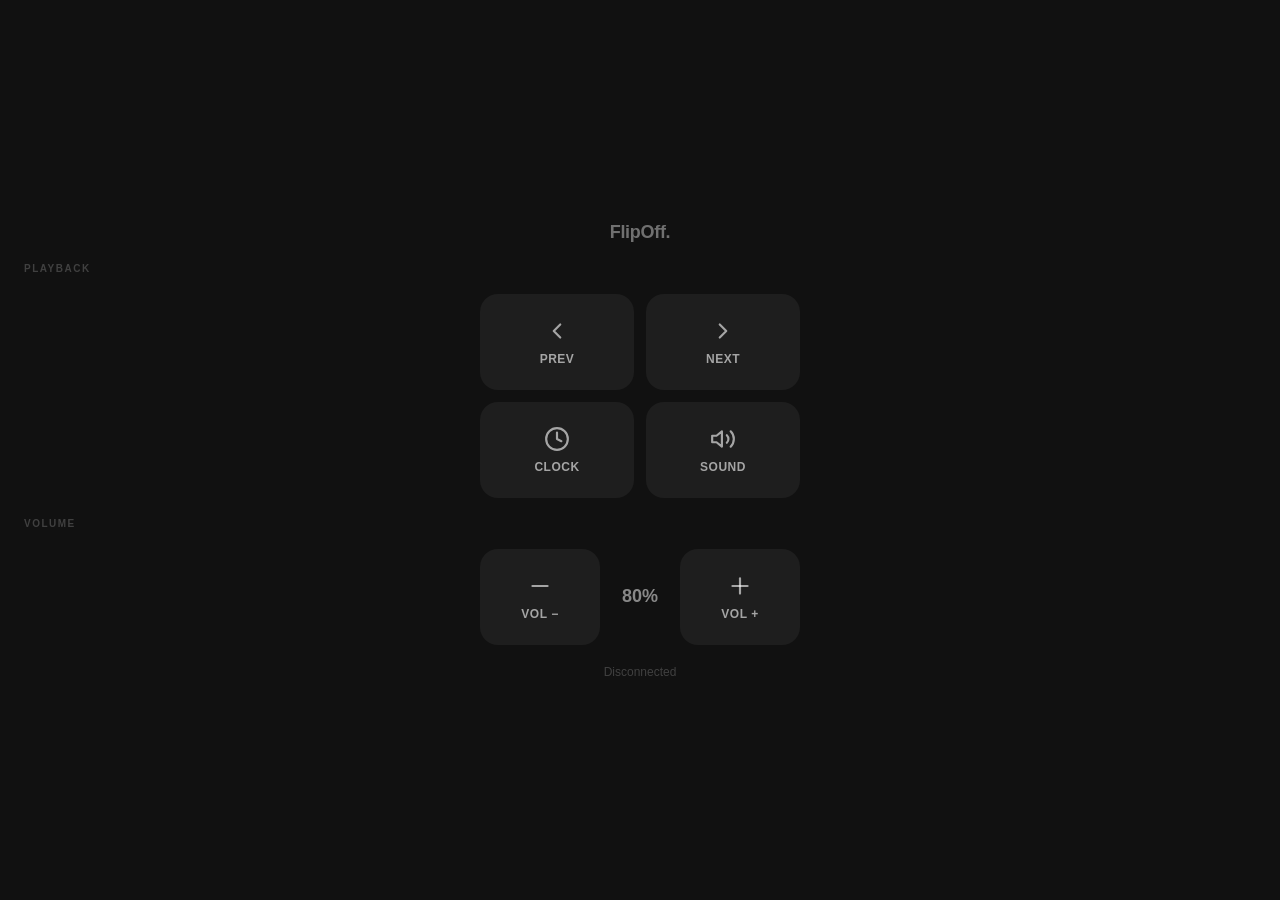
==== remote.html @ 8146f1e9 "Add TV remote, clock mode, dynamic quotes, and on-screen controls - Replace static quote list with 1" ====
<!DOCTYPE html>
<html lang="en">
<head>
  <meta charset="UTF-8">
  <meta name="viewport" content="width=device-width, initial-scale=1.0, user-scalable=no">
  <title>FlipOff Remote</title>
  <style>
    *, *::before, *::after { box-sizing: border-box; margin: 0; padding: 0; }

    body {
      font-family: -apple-system, BlinkMacSystemFont, 'Segoe UI', sans-serif;
      background: #111;
      color: #fff;
      min-height: 100dvh;
      display: flex;
      flex-direction: column;
      align-items: center;
      justify-content: center;
      gap: 20px;
      padding: 32px 24px;
      -webkit-tap-highlight-color: transparent;
      user-select: none;
    }

    h1 { font-size: 18px; font-weight: 800; letter-spacing: -0.3px; color: rgba(255,255,255,0.4); }

    .section-label {
      font-size: 10px;
      font-weight: 700;
      letter-spacing: 1.5px;
      text-transform: uppercase;
      color: rgba(255,255,255,0.2);
      align-self: flex-start;
      width: 100%;
      max-width: 320px;
    }

    .grid {
      display: grid;
      grid-template-columns: 1fr 1fr;
      gap: 12px;
      width: 100%;
      max-width: 320px;
    }

    .btn {
      display: flex;
      flex-direction: column;
      align-items: center;
      justify-content: center;
      gap: 8px;
      padding: 24px 16px;
      border-radius: 18px;
      border: none;
      font-size: 12px;
      font-weight: 700;
      letter-spacing: 0.5px;
      text-transform: uppercase;
      cursor: pointer;
      transition: transform 0.1s, opacity 0.1s;
      background: #1e1e1e;
      color: rgba(255,255,255,0.6);
    }

    .btn:active { transform: scale(0.93); opacity: 0.6; }

    .btn svg {
      width: 26px; height: 26px;
      stroke: currentColor; fill: none;
      stroke-width: 2; stroke-linecap: round; stroke-linejoin: round;
    }

    /* Active states */
    .btn.active          { background: #0a3060; color: #7eb8f7; }
    .btn.muted           { background: #2a1010; color: #f77e7e; }

    /* Volume row */
    .vol-row {
      display: grid;
      grid-template-columns: 1fr 56px 1fr;
      gap: 12px;
      width: 100%;
      max-width: 320px;
      align-items: center;
    }

    .vol-display {
      text-align: center;
      font-size: 18px;
      font-weight: 800;
      color: rgba(255,255,255,0.5);
    }

    .status {
      font-size: 12px;
      color: rgba(255,255,255,0.2);
      text-align: center;
    }
    .status.connected { color: #00cc88; }
  </style>
</head>
<body>
  <h1>FlipOff.</h1>

  <div class="section-label">Playback</div>
  <div class="grid">
    <button class="btn" data-cmd="prev">
      <svg viewBox="0 0 24 24"><polyline points="15 18 9 12 15 6"/></svg>
      Prev
    </button>
    <button class="btn" data-cmd="next">
      <svg viewBox="0 0 24 24"><polyline points="9 6 15 12 9 18"/></svg>
      Next
    </button>
    <button class="btn" id="btn-clock" data-cmd="clock">
      <svg viewBox="0 0 24 24"><circle cx="12" cy="12" r="10"/><polyline points="12 6 12 12 16 14"/></svg>
      Clock
    </button>
    <button class="btn" id="btn-mute" data-cmd="mute">
      <svg id="icon-sound" viewBox="0 0 24 24">
        <polygon points="11 5 6 9 2 9 2 15 6 15 11 19 11 5"/>
        <path d="M19.07 4.93a10 10 0 0 1 0 14.14"/>
        <path d="M15.54 8.46a5 5 0 0 1 0 7.07"/>
      </svg>
      <svg id="icon-muted" viewBox="0 0 24 24" style="display:none">
        <polygon points="11 5 6 9 2 9 2 15 6 15 11 19 11 5"/>
        <line x1="23" y1="9" x2="17" y2="15"/>
        <line x1="17" y1="9" x2="23" y2="15"/>
      </svg>
      <span id="mute-label">Sound</span>
    </button>
  </div>

  <div class="section-label">Volume</div>
  <div class="vol-row">
    <button class="btn" data-cmd="vol-down">
      <svg viewBox="0 0 24 24"><line x1="5" y1="12" x2="19" y2="12"/></svg>
      Vol −
    </button>
    <div class="vol-display" id="vol-display">80%</div>
    <button class="btn" data-cmd="vol-up">
      <svg viewBox="0 0 24 24"><line x1="12" y1="5" x2="12" y2="19"/><line x1="5" y1="12" x2="19" y2="12"/></svg>
      Vol +
    </button>
  </div>

  <p class="status" id="status">Connecting...</p>

  <script>
    const statusEl  = document.getElementById('status');
    const btnClock  = document.getElementById('btn-clock');
    const btnMute   = document.getElementById('btn-mute');
    const muteLabel = document.getElementById('mute-label');
    const iconSound = document.getElementById('icon-sound');
    const iconMuted = document.getElementById('icon-muted');
    const volDisplay = document.getElementById('vol-display');

    function applyState(state) {
      btnClock.classList.toggle('active', state.clock);
      btnMute.classList.toggle('muted', state.muted);
      iconSound.style.display = state.muted ? 'none' : '';
      iconMuted.style.display = state.muted ? '' : 'none';
      muteLabel.textContent   = state.muted ? 'Muted' : 'Sound';
      volDisplay.textContent  = Math.round(state.volume * 100) + '%';
    }

    async function send(cmd) {
      try {
        await fetch('/command', {
          method: 'POST',
          headers: { 'Content-Type': 'application/json' },
          body: JSON.stringify({ cmd }),
        });
      } catch {
        statusEl.textContent = 'Lost connection';
        statusEl.className = 'status';
      }
    }

    document.querySelectorAll('.btn[data-cmd]').forEach(btn => {
      btn.addEventListener('click', () => send(btn.dataset.cmd));
    });

    const es = new EventSource('/events');
    es.onopen = () => {
      statusEl.textContent = 'Connected';
      statusEl.className = 'status connected';
    };
    es.onerror = () => {
      statusEl.textContent = 'Disconnected';
      statusEl.className = 'status';
    };
    es.addEventListener('state', (e) => applyState(JSON.parse(e.data)));
  </script>
</body>
</html>
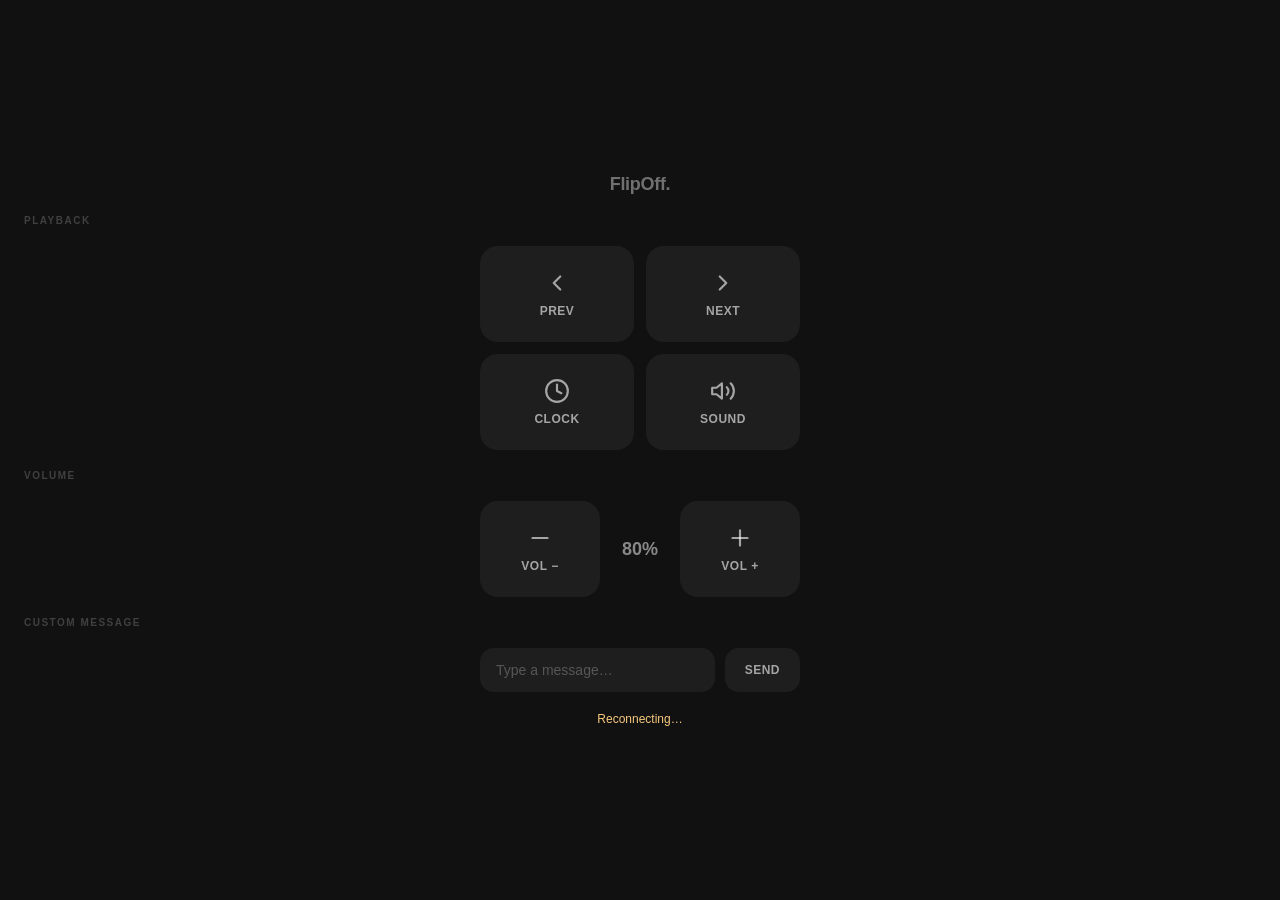
==== commit c74e3476: "Add persist settings, auto-reconnect, dim mode, and custom messages - Persist settings: mute, volume" ====
--- a/remote.html
+++ b/remote.html
@@ -70,9 +70,8 @@
       stroke-width: 2; stroke-linecap: round; stroke-linejoin: round;
     }
 
-    /* Active states */
-    .btn.active          { background: #0a3060; color: #7eb8f7; }
-    .btn.muted           { background: #2a1010; color: #f77e7e; }
+    .btn.active { background: #0a3060; color: #7eb8f7; }
+    .btn.muted  { background: #2a1010; color: #f77e7e; }
 
     /* Volume row */
     .vol-row {
@@ -91,12 +90,54 @@
       color: rgba(255,255,255,0.5);
     }
 
+    /* Custom message row */
+    .custom-row {
+      display: flex;
+      gap: 10px;
+      width: 100%;
+      max-width: 320px;
+    }
+
+    .custom-row input {
+      flex: 1;
+      padding: 14px 16px;
+      background: #1e1e1e;
+      border: none;
+      border-radius: 14px;
+      color: #fff;
+      font-size: 14px;
+      outline: none;
+      user-select: text;
+      -webkit-user-select: text;
+    }
+
+    .custom-row input::placeholder { color: rgba(255,255,255,0.25); }
+
+    .custom-row button {
+      padding: 14px 20px;
+      background: #1e1e1e;
+      border: none;
+      border-radius: 14px;
+      color: rgba(255,255,255,0.6);
+      font-size: 12px;
+      font-weight: 700;
+      letter-spacing: 0.5px;
+      text-transform: uppercase;
+      cursor: pointer;
+      transition: background 0.15s;
+      white-space: nowrap;
+    }
+
+    .custom-row button:active { opacity: 0.6; }
+    .custom-row button.sent   { background: #0a3060; color: #7eb8f7; }
+
     .status {
       font-size: 12px;
       color: rgba(255,255,255,0.2);
       text-align: center;
     }
-    .status.connected { color: #00cc88; }
+    .status.connected    { color: #00cc88; }
+    .status.reconnecting { color: #f7c97e; }
   </style>
 </head>
 <body>
@@ -144,32 +185,40 @@
     </button>
   </div>
 
+  <div class="section-label">Custom Message</div>
+  <div class="custom-row">
+    <input id="custom-input" type="text" maxlength="66" placeholder="Type a message…" autocomplete="off">
+    <button id="custom-send">Send</button>
+  </div>
+
   <p class="status" id="status">Connecting...</p>
 
   <script>
-    const statusEl  = document.getElementById('status');
-    const btnClock  = document.getElementById('btn-clock');
-    const btnMute   = document.getElementById('btn-mute');
-    const muteLabel = document.getElementById('mute-label');
-    const iconSound = document.getElementById('icon-sound');
-    const iconMuted = document.getElementById('icon-muted');
+    const statusEl   = document.getElementById('status');
+    const btnClock   = document.getElementById('btn-clock');
+    const btnMute    = document.getElementById('btn-mute');
+    const muteLabel  = document.getElementById('mute-label');
+    const iconSound  = document.getElementById('icon-sound');
+    const iconMuted  = document.getElementById('icon-muted');
     const volDisplay = document.getElementById('vol-display');
+    const customInput = document.getElementById('custom-input');
+    const customSend  = document.getElementById('custom-send');
 
     function applyState(state) {
       btnClock.classList.toggle('active', state.clock);
-      btnMute.classList.toggle('muted', state.muted);
+      btnMute.classList.toggle('muted',   state.muted);
       iconSound.style.display = state.muted ? 'none' : '';
       iconMuted.style.display = state.muted ? '' : 'none';
       muteLabel.textContent   = state.muted ? 'Muted' : 'Sound';
       volDisplay.textContent  = Math.round(state.volume * 100) + '%';
     }
 
-    async function send(cmd) {
+    async function send(cmd, extra = {}) {
       try {
         await fetch('/command', {
           method: 'POST',
           headers: { 'Content-Type': 'application/json' },
-          body: JSON.stringify({ cmd }),
+          body: JSON.stringify({ cmd, ...extra }),
         });
       } catch {
         statusEl.textContent = 'Lost connection';
@@ -181,16 +230,47 @@
       btn.addEventListener('click', () => send(btn.dataset.cmd));
     });
 
-    const es = new EventSource('/events');
-    es.onopen = () => {
-      statusEl.textContent = 'Connected';
-      statusEl.className = 'status connected';
-    };
-    es.onerror = () => {
-      statusEl.textContent = 'Disconnected';
-      statusEl.className = 'status';
-    };
-    es.addEventListener('state', (e) => applyState(JSON.parse(e.data)));
+    customSend.addEventListener('click', () => {
+      const text = customInput.value.trim();
+      if (!text) return;
+      send('custom', { text });
+      customInput.value = '';
+      customSend.classList.add('sent');
+      customSend.textContent = 'Sent!';
+      setTimeout(() => {
+        customSend.classList.remove('sent');
+        customSend.textContent = 'Send';
+      }, 2000);
+    });
+
+    customInput.addEventListener('keydown', (e) => {
+      if (e.key === 'Enter') customSend.click();
+    });
+
+    // SSE with auto-reconnect + exponential backoff
+    let reconnectDelay = 1000;
+
+    function connectSSE() {
+      const es = new EventSource('/events');
+
+      es.onopen = () => {
+        reconnectDelay = 1000;
+        statusEl.textContent = 'Connected';
+        statusEl.className = 'status connected';
+      };
+
+      es.onerror = () => {
+        es.close();
+        statusEl.textContent = 'Reconnecting…';
+        statusEl.className = 'status reconnecting';
+        setTimeout(connectSSE, reconnectDelay);
+        reconnectDelay = Math.min(reconnectDelay * 2, 30000);
+      };
+
+      es.addEventListener('state', (e) => applyState(JSON.parse(e.data)));
+    }
+
+    connectSSE();
   </script>
 </body>
 </html>
